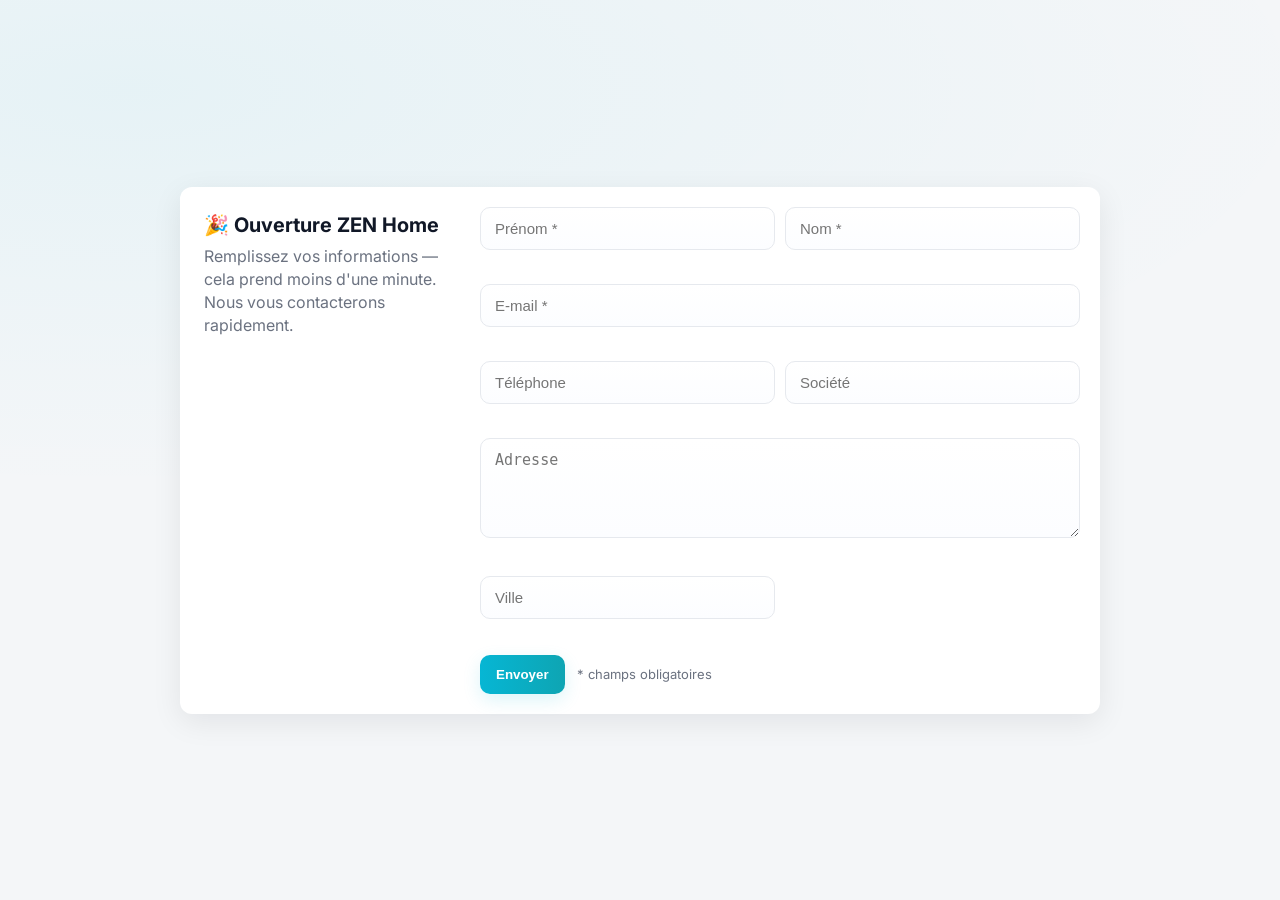
==== form.html @ 554c3422 "first commit" ====
<!DOCTYPE html>
<html lang="fr">

<head>
    <meta charset="UTF-8" />
    <meta name="viewport" content="width=device-width, initial-scale=1.0" />
    <title>Ouverture ZEN Home</title>
    <link rel="preconnect" href="https://fonts.googleapis.com">
    <link rel="preconnect" href="https://fonts.gstatic.com" crossorigin>
    <link href="https://fonts.googleapis.com/css2?family=Inter:wght@300;400;600;700&display=swap" rel="stylesheet">
    <link rel="stylesheet" href="styles.css">
</head>

<body>

    <div class="wrap">
        <div class="card" role="region" aria-label="Formulaire ZEN Home">

            <div class="intro">
                <h1>🎉 Ouverture ZEN Home</h1>
                <p class="small">Remplissez vos informations — cela prend moins d'une minute. Nous vous contacterons rapidement.</p>
            </div>

            <!-- NETLIFY FORM -->
            <form name="zen-home-leads" method="POST" data-netlify="true" aria-describedby="form-desc">

                <!-- required hidden input -->
                <input type="hidden" name="form-name" value="zen-home-leads" />

                <!-- honeypot anti-spam -->
                <p style="display:none">
                    <label>Ne remplissez pas ceci: <input name="bot-field" /></label>
                </p>

                <div class="grid">
                    <div>
                        <label class="visually-hidden" for="firstName">Prénom</label>
                        <input id="firstName" type="text" name="firstName" placeholder="Prénom *" required />
                        <div class="error" id="firstNameError" aria-live="polite"></div>
                    </div>

                    <div>
                        <label class="visually-hidden" for="lastName">Nom</label>
                        <input id="lastName" type="text" name="lastName" placeholder="Nom *" required />
                        <div class="error" id="lastNameError" aria-live="polite"></div>
                    </div>

                    <div class="full">
                        <label class="visually-hidden" for="email">E-mail</label>
                        <input id="email" type="email" name="email" placeholder="E‑mail *" required />
                        <div class="error" id="emailError" aria-live="polite"></div>
                    </div>

                    <div>
                        <label class="visually-hidden" for="phone">Téléphone</label>
                        <input id="phone" type="tel" name="phone" placeholder="Téléphone" />
                        <div class="error" id="phoneError" aria-live="polite"></div>
                    </div>

                    <div>
                        <label class="visually-hidden" for="companyName">Société</label>
                        <input id="companyName" type="text" name="companyName" placeholder="Société" />
                        <div class="error" id="companyNameError" aria-live="polite"></div>
                    </div>

                    <div class="full">
                        <label class="visually-hidden" for="address">Adresse</label>
                        <textarea id="address" name="address" placeholder="Adresse"></textarea>
                        <div class="error" id="addressError" aria-live="polite"></div>
                    </div>

                    <div>
                        <label class="visually-hidden" for="city">Ville</label>
                        <input id="city" type="text" name="city" placeholder="Ville" />
                        <div class="error" id="cityError" aria-live="polite"></div>
                    </div>

                </div>

                <div class="actions">
                    <button type="submit">Envoyer</button>
                    <div class="helper">* champs obligatoires</div>
                </div>

            </form>

            <div class="success" id="successMsg" role="status" aria-live="polite">
                <div class="success-inner">✅ <span>Merci ! Nous vous contacterons bientôt.</span></div>
            </div>

        </div>
    </div>

    <script>
        const form = document.querySelector("form");
        const successMsg = document.getElementById("successMsg");

        // helper to set error text in French
        function setError(id, message){
            const el = document.getElementById(id + 'Error');
            if(el) el.textContent = message || '';
        }

        function validate(){
            let ok = true;
            const first = document.getElementById('firstName');
            const last = document.getElementById('lastName');
            const email = document.getElementById('email');

            // reset
            setError('firstName'); setError('lastName'); setError('email');

            if(!first.value.trim()){
                setError('firstName','Veuillez entrer votre prénom.'); ok=false;
            }
            if(!last.value.trim()){
                setError('lastName','Veuillez entrer votre nom.'); ok=false;
            }
            if(!email.value.trim()){
                setError('email','Veuillez entrer votre e‑mail.'); ok=false;
            } else if(!/^\S+@\S+\.\S+$/.test(email.value)){
                setError('email','Format d\'e‑mail invalide.'); ok=false;
            }

            return ok;
        }

        form.addEventListener("submit", function (e) {
            e.preventDefault();

            if(!validate()) return;

            const data = new FormData(form);

            fetch("/", {
                method: "POST",
                body: data
            })
                .then(() => {
                    // show animated success
                    form.style.display = "none";
                    successMsg.style.display = "block";
                })
                .catch(() => alert("Erreur. Veuillez réessayer."));
        });
    </script>

</body>

</html>
---- styles.css ----
/* Styles for modern responsive ZEN Home form */
:root{
    --bg:#f4f6f8;
    --card:#ffffff;
    --muted:#6b7280;
    --accent-2:#06b6d4;
    --primary:#111827;
    --radius:12px;
}

*{box-sizing:border-box}
html,body{height:100%}
body {
    font-family: 'Inter', system-ui, -apple-system, 'Segoe UI', Roboto, 'Helvetica Neue', Arial;
    background: radial-gradient(1200px 400px at 10% 10%, rgba(6,182,212,0.06), transparent), var(--bg);
    margin: 0;
    color:var(--primary);
    -webkit-font-smoothing:antialiased;
    -moz-osx-font-smoothing:grayscale;
    padding: 24px 12px;
}

.wrap{
    max-width:920px;
    margin: 0 auto;
    display:flex;
    align-items:center;
    justify-content:center;
    min-height: calc(100vh - 48px);
}

.card{
    width:100%;
    background:var(--card);
    border-radius:var(--radius);
    box-shadow: 0 8px 30px rgba(2,6,23,0.08);
    padding:20px;
    display:flex;
    gap:20px;
    align-items:flex-start;
}

.intro{
    flex:0 0 260px;
    padding:6px 4px;
}

.intro h1{
    margin:0 0 8px 0;
    font-size:20px;
}

.intro p{margin:0;color:var(--muted);line-height:1.45}

form{
    flex:1 1 auto;
}

.grid{
    display:grid;
    grid-template-columns: 1fr;
    gap:10px;
}

@media(min-width:720px){
    .grid{grid-template-columns: repeat(2,1fr)}
}

.label{display:block;font-size:13px;color:var(--muted);margin-bottom:6px}

label.visually-hidden{position:absolute!important;height:1px;width:1px;overflow:hidden;clip:rect(1px,1px,1px,1px);white-space:nowrap}

input,
textarea{
    width:100%;
    padding:12px 14px;
    border-radius:10px;
    border:1px solid #e6e9ee;
    font-size:15px;
    background:linear-gradient(#fff,#fcfdff);
    transition:box-shadow .18s, border-color .12s, transform .06s;
}

input:focus, textarea:focus{outline:none;border-color:var(--accent-2);box-shadow:0 6px 22px rgba(6,182,212,0.08);transform:translateY(-1px)}

textarea{min-height:100px;resize:vertical}

.full{grid-column:1/-1}

.actions{margin-top:12px;display:flex;gap:12px;align-items:center}

button{
    padding:12px 16px;
    border-radius:10px;
    border:none;
    background:linear-gradient(90deg,var(--accent-2),#0ea5b3);
    color:white;
    font-weight:600;
    cursor:pointer;
    box-shadow: 0 6px 18px rgba(6,182,212,0.14);
    transition:transform .12s, box-shadow .12s, opacity .12s;
}

button:active{transform:translateY(1px)}

.helper{color:var(--muted);font-size:13px}

.success{
    text-align:center;
    color:green;
    display:none;
    margin-top:12px;
    font-weight:600;
}

/* success animation */
.success-inner{display:inline-block;padding:12px 16px;border-radius:10px;background:linear-gradient(180deg, #ecfdf5,#ffffff);box-shadow:0 8px 24px rgba(6,182,212,0.06);transform:translateY(-6px);animation:pop .5s ease forwards}

@keyframes pop{from{opacity:0;transform:translateY(6px) scale(.98)}to{opacity:1;transform:translateY(0) scale(1)}}

/* error messages */
.error{color:#dc2626;font-size:13px;min-height:18px;margin-top:6px}

/* small device tweaks */
@media(max-width:640px){
    .card{flex-direction:column;padding:16px}
    .intro{flex:0 0 auto}
    .intro h1{font-size:18px}
    body{padding:18px 10px}
    .wrap{min-height:unset}
}

/* make buttons full width on very small screens */
@media(max-width:420px){
    .actions{flex-direction:column;align-items:stretch}
    .actions button{width:100%}
}
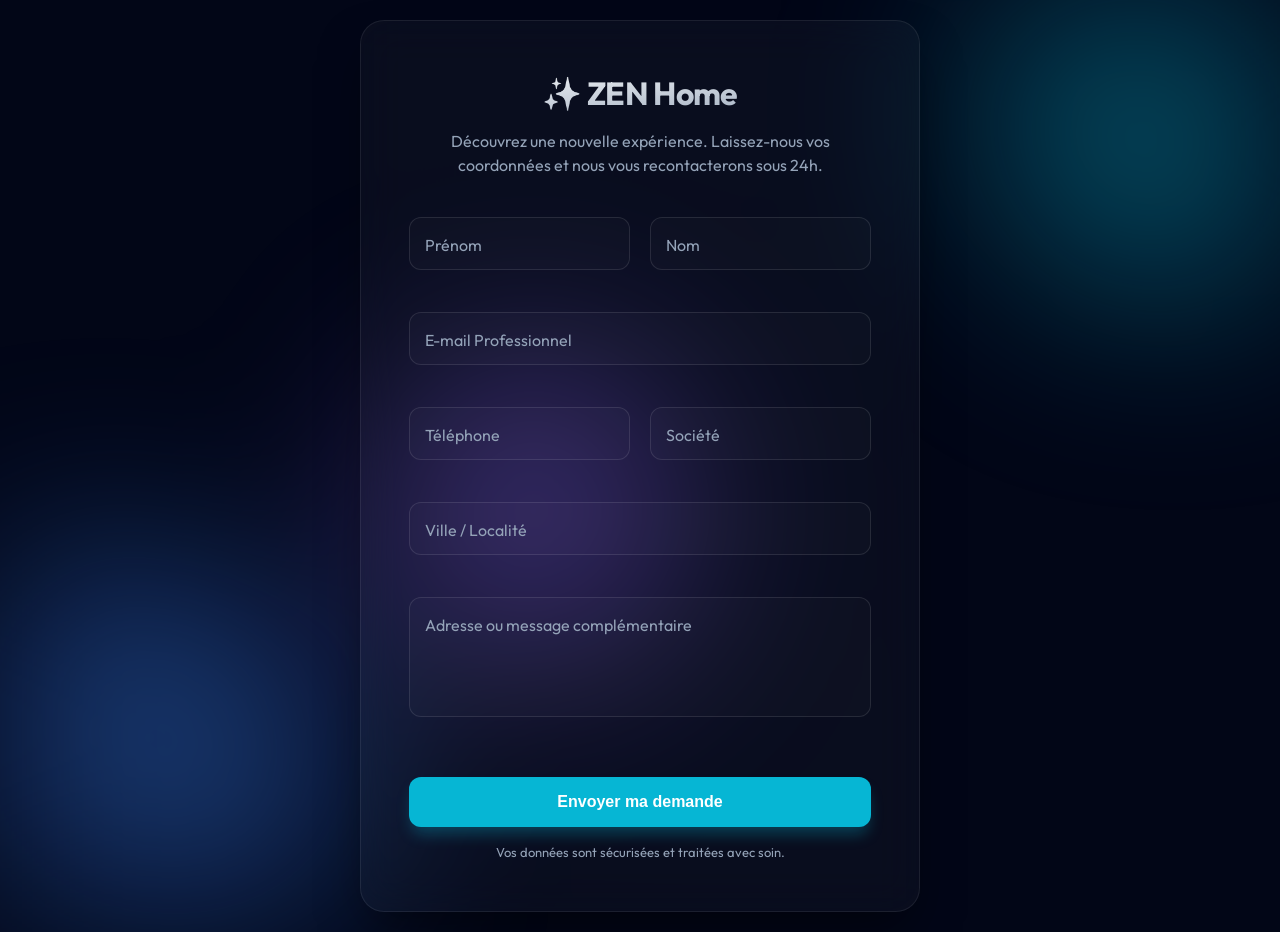
==== commit c682969e: "Enhanced UI/UX" ====
--- a/form.html
+++ b/form.html
@@ -1,150 +1,199 @@
-<!DOCTYPE html>
-<html lang="fr">
-
-<head>
-    <meta charset="UTF-8" />
-    <meta name="viewport" content="width=device-width, initial-scale=1.0" />
-    <title>Ouverture ZEN Home</title>
-    <link rel="preconnect" href="https://fonts.googleapis.com">
-    <link rel="preconnect" href="https://fonts.gstatic.com" crossorigin>
-    <link href="https://fonts.googleapis.com/css2?family=Inter:wght@300;400;600;700&display=swap" rel="stylesheet">
-    <link rel="stylesheet" href="styles.css">
-</head>
-
-<body>
-
-    <div class="wrap">
-        <div class="card" role="region" aria-label="Formulaire ZEN Home">
-
-            <div class="intro">
-                <h1>🎉 Ouverture ZEN Home</h1>
-                <p class="small">Remplissez vos informations — cela prend moins d'une minute. Nous vous contacterons rapidement.</p>
-            </div>
-
-            <!-- NETLIFY FORM -->
-            <form name="zen-home-leads" method="POST" data-netlify="true" aria-describedby="form-desc">
-
-                <!-- required hidden input -->
-                <input type="hidden" name="form-name" value="zen-home-leads" />
-
-                <!-- honeypot anti-spam -->
-                <p style="display:none">
-                    <label>Ne remplissez pas ceci: <input name="bot-field" /></label>
-                </p>
-
-                <div class="grid">
-                    <div>
-                        <label class="visually-hidden" for="firstName">Prénom</label>
-                        <input id="firstName" type="text" name="firstName" placeholder="Prénom *" required />
-                        <div class="error" id="firstNameError" aria-live="polite"></div>
-                    </div>
-
-                    <div>
-                        <label class="visually-hidden" for="lastName">Nom</label>
-                        <input id="lastName" type="text" name="lastName" placeholder="Nom *" required />
-                        <div class="error" id="lastNameError" aria-live="polite"></div>
-                    </div>
-
-                    <div class="full">
-                        <label class="visually-hidden" for="email">E-mail</label>
-                        <input id="email" type="email" name="email" placeholder="E‑mail *" required />
-                        <div class="error" id="emailError" aria-live="polite"></div>
-                    </div>
-
-                    <div>
-                        <label class="visually-hidden" for="phone">Téléphone</label>
-                        <input id="phone" type="tel" name="phone" placeholder="Téléphone" />
-                        <div class="error" id="phoneError" aria-live="polite"></div>
-                    </div>
-
-                    <div>
-                        <label class="visually-hidden" for="companyName">Société</label>
-                        <input id="companyName" type="text" name="companyName" placeholder="Société" />
-                        <div class="error" id="companyNameError" aria-live="polite"></div>
-                    </div>
-
-                    <div class="full">
-                        <label class="visually-hidden" for="address">Adresse</label>
-                        <textarea id="address" name="address" placeholder="Adresse"></textarea>
-                        <div class="error" id="addressError" aria-live="polite"></div>
-                    </div>
-
-                    <div>
-                        <label class="visually-hidden" for="city">Ville</label>
-                        <input id="city" type="text" name="city" placeholder="Ville" />
-                        <div class="error" id="cityError" aria-live="polite"></div>
-                    </div>
-
-                </div>
-
-                <div class="actions">
-                    <button type="submit">Envoyer</button>
-                    <div class="helper">* champs obligatoires</div>
-                </div>
-
-            </form>
-
-            <div class="success" id="successMsg" role="status" aria-live="polite">
-                <div class="success-inner">✅ <span>Merci ! Nous vous contacterons bientôt.</span></div>
-            </div>
-
-        </div>
-    </div>
-
-    <script>
-        const form = document.querySelector("form");
-        const successMsg = document.getElementById("successMsg");
-
-        // helper to set error text in French
-        function setError(id, message){
-            const el = document.getElementById(id + 'Error');
-            if(el) el.textContent = message || '';
-        }
-
-        function validate(){
-            let ok = true;
-            const first = document.getElementById('firstName');
-            const last = document.getElementById('lastName');
-            const email = document.getElementById('email');
-
-            // reset
-            setError('firstName'); setError('lastName'); setError('email');
-
-            if(!first.value.trim()){
-                setError('firstName','Veuillez entrer votre prénom.'); ok=false;
-            }
-            if(!last.value.trim()){
-                setError('lastName','Veuillez entrer votre nom.'); ok=false;
-            }
-            if(!email.value.trim()){
-                setError('email','Veuillez entrer votre e‑mail.'); ok=false;
-            } else if(!/^\S+@\S+\.\S+$/.test(email.value)){
-                setError('email','Format d\'e‑mail invalide.'); ok=false;
-            }
-
-            return ok;
-        }
-
-        form.addEventListener("submit", function (e) {
-            e.preventDefault();
-
-            if(!validate()) return;
-
-            const data = new FormData(form);
-
-            fetch("/", {
-                method: "POST",
-                body: data
-            })
-                .then(() => {
-                    // show animated success
-                    form.style.display = "none";
-                    successMsg.style.display = "block";
-                })
-                .catch(() => alert("Erreur. Veuillez réessayer."));
-        });
-    </script>
-
-</body>
-
-</html>+<!DOCTYPE html>
+<html lang="fr">
+
+<head>
+    <meta charset="UTF-8" />
+    <meta name="viewport" content="width=device-width, initial-scale=1.0" />
+    <title>ZEN Home | Formulaire de Contact Premium</title>
+    <meta name="description" content="Rejoignez ZEN Home. Remplissez vos informations pour une ouverture rapide et personnalisée.">
+    <link rel="stylesheet" href="styles.css">
+</head>
+
+<body>
+
+    <!-- Animated Background Blobs -->
+    <div class="bg-blobs" aria-hidden="true">
+        <div class="blob blob-1"></div>
+        <div class="blob blob-2"></div>
+        <div class="blob blob-3"></div>
+    </div>
+
+    <div class="container">
+        <div class="card" role="region" aria-label="Formulaire ZEN Home">
+
+            <div class="header">
+                <h1>✨ ZEN Home</h1>
+                <p>Découvrez une nouvelle expérience. Laissez-nous vos coordonnées et nous vous recontacterons sous 24h.</p>
+            </div>
+
+            <!-- NETLIFY FORM -->
+            <form id="leadForm" name="zen-home-leads" method="POST" data-netlify="true" aria-describedby="form-desc" novalidate>
+
+                <!-- Netlify hidden input -->
+                <input type="hidden" name="form-name" value="zen-home-leads" />
+
+                <!-- Honeypot -->
+                <p style="display:none">
+                    <label>Bot field: <input name="bot-field" /></label>
+                </p>
+
+                <div class="form-grid">
+                    <div class="field">
+                        <input id="firstName" type="text" name="firstName" placeholder=" " required autocomplete="given-name" />
+                        <label for="firstName">Prénom</label>
+                        <div class="error-msg" id="firstNameError" aria-live="polite"></div>
+                    </div>
+
+                    <div class="field">
+                        <input id="lastName" type="text" name="lastName" placeholder=" " required autocomplete="family-name" />
+                        <label for="lastName">Nom</label>
+                        <div class="error-msg" id="lastNameError" aria-live="polite"></div>
+                    </div>
+
+                    <div class="field full-width">
+                        <input id="email" type="email" name="email" placeholder=" " required autocomplete="email" />
+                        <label for="email">E-mail Professionnel</label>
+                        <div class="error-msg" id="emailError" aria-live="polite"></div>
+                    </div>
+
+                    <div class="field">
+                        <input id="phone" type="tel" name="phone" placeholder=" " autocomplete="tel" />
+                        <label for="phone">Téléphone</label>
+                        <div class="error-msg" id="phoneError" aria-live="polite"></div>
+                    </div>
+
+                    <div class="field">
+                        <input id="companyName" type="text" name="companyName" placeholder=" " autocomplete="organization" />
+                        <label for="companyName">Société</label>
+                        <div class="error-msg" id="companyNameError" aria-live="polite"></div>
+                    </div>
+
+                    <div class="field full-width">
+                        <input id="city" type="text" name="city" placeholder=" " autocomplete="address-level2" />
+                        <label for="city">Ville / Localité</label>
+                        <div class="error-msg" id="cityError" aria-live="polite"></div>
+                    </div>
+
+                    <div class="field full-width">
+                        <textarea id="address" name="address" placeholder=" "></textarea>
+                        <label for="address">Adresse ou message complémentaire</label>
+                        <div class="error-msg" id="addressError" aria-live="polite"></div>
+                    </div>
+                </div>
+
+                <div class="actions">
+                    <button type="submit" id="submitBtn">
+                        <span>Envoyer ma demande</span>
+                        <div class="spinner"></div>
+                    </button>
+                    <p class="helper-text">Vos données sont sécurisées et traitées avec soin.</p>
+                </div>
+
+            </form>
+
+            <div class="success-container" id="successMsg">
+                <div class="success-icon">✓</div>
+                <h2>Demande Reçue !</h2>
+                <p>Merci de votre intérêt pour ZEN Home. Un conseiller vous contactera très prochainement.</p>
+            </div>
+
+        </div>
+    </div>
+
+    <script>
+        const form = document.getElementById("leadForm");
+        const submitBtn = document.getElementById("submitBtn");
+        const successMsg = document.getElementById("successMsg");
+
+        function showErrors(errors) {
+            // Reset all errors
+            document.querySelectorAll('.error-msg').forEach(el => {
+                el.textContent = '';
+                el.classList.remove('visible');
+            });
+            document.querySelectorAll('.field').forEach(el => el.classList.remove('has-error'));
+
+            // Show specific errors
+            Object.keys(errors).forEach(key => {
+                const errorEl = document.getElementById(key + 'Error');
+                if (errorEl) {
+                    errorEl.textContent = errors[key];
+                    errorEl.classList.add('visible');
+                    errorEl.closest('.field').classList.add('has-error');
+                }
+            });
+        }
+
+        function validate() {
+            const errors = {};
+            const first = document.getElementById('firstName').value.trim();
+            const last = document.getElementById('lastName').value.trim();
+            const email = document.getElementById('email').value.trim();
+
+            if (!first) errors.firstName = 'Le prénom est requis';
+            if (!last) errors.lastName = 'Le nom est requis';
+            if (!email) {
+                errors.email = 'L\'e-mail est requis';
+            } else if (!/^\S+@\S+\.\S+$/.test(email)) {
+                errors.email = 'Format d\'e-mail invalide';
+            }
+
+            showErrors(errors);
+            return Object.keys(errors).length === 0;
+        }
+
+        form.addEventListener("submit", function (e) {
+            e.preventDefault();
+
+            if (!validate()) return;
+
+            // Loading state
+            submitBtn.disabled = true;
+            submitBtn.classList.add('loading');
+
+            const data = new FormData(form);
+
+            fetch("/", {
+                method: "POST",
+                body: data
+            })
+                .then(() => {
+                    form.style.display = "none";
+                    successMsg.style.display = "block";
+                    // Scroll to top of card if needed
+                    successMsg.scrollIntoView({ behavior: 'smooth', block: 'center' });
+                })
+                .catch((err) => {
+                    console.error(err);
+                    alert("Une erreur est survenue. Veuillez réessayer ultérieurement.");
+                })
+                .finally(() => {
+                    submitBtn.disabled = false;
+                    submitBtn.classList.remove('loading');
+                });
+        });
+
+        // Real-time validation on blur
+        form.querySelectorAll('input, textarea').forEach(input => {
+            input.addEventListener('blur', () => {
+                const fieldName = input.getAttribute('id');
+                const errorEl = document.getElementById(fieldName + 'Error');
+                const fieldContainer = input.closest('.field');
+
+                if (input.hasAttribute('required') && !input.value.trim()) {
+                    errorEl.textContent = 'Ce champ est obligatoire';
+                    errorEl.classList.add('visible');
+                    fieldContainer.classList.add('has-error');
+                } else {
+                    // Clear error if valid
+                    errorEl.textContent = '';
+                    errorEl.classList.remove('visible');
+                    fieldContainer.classList.remove('has-error');
+                }
+            });
+        });
+    </script>
+
+</body>
+
+</html>
--- a/styles.css
+++ b/styles.css
@@ -1,137 +1,364 @@
-/* Styles for modern responsive ZEN Home form */
-:root{
-    --bg:#f4f6f8;
-    --card:#ffffff;
-    --muted:#6b7280;
-    --accent-2:#06b6d4;
-    --primary:#111827;
-    --radius:12px;
-}
-
-*{box-sizing:border-box}
-html,body{height:100%}
+@import url('https://fonts.googleapis.com/css2?family=Outfit:wght@300;400;500;600;700&display=swap');
+
+:root {
+    /* Color Palette */
+    --primary: #0f172a;
+    --primary-light: #1e293b;
+    --accent: #06b6d4;
+    --accent-hover: #0891b2;
+    --accent-soft: rgba(6, 182, 212, 0.1);
+    
+    /* Backgrounds */
+    --bg-dark: #020617;
+    --glass-bg: rgba(255, 255, 255, 0.03);
+    --glass-border: rgba(255, 255, 255, 0.08);
+    --glass-shadow: 0 25px 50px -12px rgba(0, 0, 0, 0.5);
+    
+    /* Input Colors */
+    --input-bg: rgba(255, 255, 255, 0.02);
+    --input-border: rgba(255, 255, 255, 0.1);
+    --input-focus: var(--accent);
+    --text-main: #f8fafc;
+    --text-muted: #94a3b8;
+    --error: #ef4444;
+    --success: #10b981;
+    
+    /* Layout */
+    --radius-xl: 24px;
+    --radius-lg: 16px;
+    --radius-md: 12px;
+    --transition: all 0.3s cubic-bezier(0.4, 0, 0.2, 1);
+}
+
+* {
+    box-sizing: border-box;
+    margin: 0;
+    padding: 0;
+}
+
 body {
-    font-family: 'Inter', system-ui, -apple-system, 'Segoe UI', Roboto, 'Helvetica Neue', Arial;
-    background: radial-gradient(1200px 400px at 10% 10%, rgba(6,182,212,0.06), transparent), var(--bg);
-    margin: 0;
-    color:var(--primary);
-    -webkit-font-smoothing:antialiased;
-    -moz-osx-font-smoothing:grayscale;
-    padding: 24px 12px;
-}
-
-.wrap{
-    max-width:920px;
+    font-family: 'Outfit', sans-serif;
+    background-color: var(--bg-dark);
+    color: var(--text-main);
+    line-height: 1.5;
+    min-height: 100vh;
+    display: flex;
+    align-items: center;
+    justify-content: center;
+    padding: 20px;
+    overflow-x: hidden;
+    position: relative;
+}
+
+/* Dynamic Background */
+.bg-blobs {
+    position: fixed;
+    top: 0;
+    left: 0;
+    width: 100%;
+    height: 100%;
+    z-index: -1;
+    overflow: hidden;
+    filter: blur(100px);
+}
+
+.blob {
+    position: absolute;
+    border-radius: 50%;
+    opacity: 0.4;
+    animation: move 20s infinite alternate;
+}
+
+.blob-1 {
+    width: 400px;
+    height: 400px;
+    background: var(--accent);
+    top: -100px;
+    right: -100px;
+    animation-duration: 25s;
+}
+
+.blob-2 {
+    width: 500px;
+    height: 500px;
+    background: #3b82f6;
+    bottom: -150px;
+    left: -150px;
+    animation-duration: 30s;
+    animation-delay: -5s;
+}
+
+.blob-3 {
+    width: 300px;
+    height: 300px;
+    background: #8b5cf6;
+    top: 40%;
+    left: 30%;
+    animation-duration: 20s;
+    animation-delay: -10s;
+}
+
+@keyframes move {
+    0% { transform: translate(0, 0) scale(1); }
+    33% { transform: translate(30px, -50px) scale(1.1); }
+    66% { transform: translate(-20px, 20px) scale(0.9); }
+    100% { transform: translate(0, 0) scale(1); }
+}
+
+/* Form Container */
+.container {
+    width: 100%;
+    max-width: 560px;
+    position: relative;
+    z-index: 1;
+}
+
+.card {
+    background: var(--glass-bg);
+    backdrop-filter: blur(20px);
+    -webkit-backdrop-filter: blur(20px);
+    border: 1px solid var(--glass-border);
+    border-radius: var(--radius-xl);
+    padding: 48px;
+    box-shadow: var(--glass-shadow);
+    transition: var(--transition);
+}
+
+.card:hover {
+    border-color: rgba(255, 255, 255, 0.15);
+}
+
+/* Header Section */
+.header {
+    text-align: center;
+    margin-bottom: 40px;
+}
+
+.header h1 {
+    font-size: 32px;
+    font-weight: 700;
+    margin-bottom: 12px;
+    background: linear-gradient(to bottom right, #fff, #94a3b8);
+    -webkit-background-clip: text;
+    -webkit-text-fill-color: transparent;
+    letter-spacing: -0.02em;
+}
+
+.header p {
+    color: var(--text-muted);
+    font-size: 16px;
+    max-width: 400px;
     margin: 0 auto;
-    display:flex;
-    align-items:center;
-    justify-content:center;
-    min-height: calc(100vh - 48px);
-}
-
-.card{
-    width:100%;
-    background:var(--card);
-    border-radius:var(--radius);
-    box-shadow: 0 8px 30px rgba(2,6,23,0.08);
-    padding:20px;
-    display:flex;
-    gap:20px;
-    align-items:flex-start;
-}
-
-.intro{
-    flex:0 0 260px;
-    padding:6px 4px;
-}
-
-.intro h1{
-    margin:0 0 8px 0;
-    font-size:20px;
-}
-
-.intro p{margin:0;color:var(--muted);line-height:1.45}
-
-form{
-    flex:1 1 auto;
-}
-
-.grid{
-    display:grid;
-    grid-template-columns: 1fr;
-    gap:10px;
-}
-
-@media(min-width:720px){
-    .grid{grid-template-columns: repeat(2,1fr)}
-}
-
-.label{display:block;font-size:13px;color:var(--muted);margin-bottom:6px}
-
-label.visually-hidden{position:absolute!important;height:1px;width:1px;overflow:hidden;clip:rect(1px,1px,1px,1px);white-space:nowrap}
-
-input,
-textarea{
-    width:100%;
-    padding:12px 14px;
-    border-radius:10px;
-    border:1px solid #e6e9ee;
-    font-size:15px;
-    background:linear-gradient(#fff,#fcfdff);
-    transition:box-shadow .18s, border-color .12s, transform .06s;
-}
-
-input:focus, textarea:focus{outline:none;border-color:var(--accent-2);box-shadow:0 6px 22px rgba(6,182,212,0.08);transform:translateY(-1px)}
-
-textarea{min-height:100px;resize:vertical}
-
-.full{grid-column:1/-1}
-
-.actions{margin-top:12px;display:flex;gap:12px;align-items:center}
-
-button{
-    padding:12px 16px;
-    border-radius:10px;
-    border:none;
-    background:linear-gradient(90deg,var(--accent-2),#0ea5b3);
-    color:white;
-    font-weight:600;
-    cursor:pointer;
-    box-shadow: 0 6px 18px rgba(6,182,212,0.14);
-    transition:transform .12s, box-shadow .12s, opacity .12s;
-}
-
-button:active{transform:translateY(1px)}
-
-.helper{color:var(--muted);font-size:13px}
-
-.success{
-    text-align:center;
-    color:green;
-    display:none;
-    margin-top:12px;
-    font-weight:600;
-}
-
-/* success animation */
-.success-inner{display:inline-block;padding:12px 16px;border-radius:10px;background:linear-gradient(180deg, #ecfdf5,#ffffff);box-shadow:0 8px 24px rgba(6,182,212,0.06);transform:translateY(-6px);animation:pop .5s ease forwards}
-
-@keyframes pop{from{opacity:0;transform:translateY(6px) scale(.98)}to{opacity:1;transform:translateY(0) scale(1)}}
-
-/* error messages */
-.error{color:#dc2626;font-size:13px;min-height:18px;margin-top:6px}
-
-/* small device tweaks */
-@media(max-width:640px){
-    .card{flex-direction:column;padding:16px}
-    .intro{flex:0 0 auto}
-    .intro h1{font-size:18px}
-    body{padding:18px 10px}
-    .wrap{min-height:unset}
-}
-
-/* make buttons full width on very small screens */
-@media(max-width:420px){
-    .actions{flex-direction:column;align-items:stretch}
-    .actions button{width:100%}
-}
+}
+
+/* Form Layout */
+form {
+    display: flex;
+    flex-direction: column;
+    gap: 24px;
+}
+
+.form-grid {
+    display: grid;
+    grid-template-columns: 1fr 1fr;
+    gap: 20px;
+}
+
+.full-width {
+    grid-column: span 2;
+}
+
+/* Floating Labels */
+.field {
+    position: relative;
+}
+
+.field input, 
+.field textarea {
+    width: 100%;
+    background: var(--input-bg);
+    border: 1px solid var(--input-border);
+    border-radius: var(--radius-md);
+    padding: 16px 16px;
+    color: var(--text-main);
+    font-family: inherit;
+    font-size: 15px;
+    transition: var(--transition);
+    outline: none;
+}
+
+.field textarea {
+    min-height: 120px;
+    resize: none;
+}
+
+.field label {
+    position: absolute;
+    left: 16px;
+    top: 16px;
+    color: var(--text-muted);
+    pointer-events: none;
+    transition: var(--transition);
+    transform-origin: left top;
+}
+
+/* Label behavior when focused or has content */
+.field input:focus ~ label,
+.field input:not(:placeholder-shown) ~ label,
+.field textarea:focus ~ label,
+.field textarea:not(:placeholder-shown) ~ label {
+    transform: translateY(-32px) scale(0.85);
+    color: var(--accent);
+    font-weight: 500;
+}
+
+.field input:focus, 
+.field textarea:focus {
+    border-color: var(--accent);
+    background: rgba(255, 255, 255, 0.05);
+    box-shadow: 0 0 0 4px var(--accent-soft);
+}
+
+/* Error States */
+.error-msg {
+    color: var(--error);
+    font-size: 12px;
+    margin-top: 6px;
+    height: 16px;
+    opacity: 0;
+    transform: translateY(-5px);
+    transition: var(--transition);
+}
+
+.error-msg.visible {
+    opacity: 1;
+    transform: translateY(0);
+}
+
+.field.has-error input {
+    border-color: var(--error);
+}
+
+/* Actions */
+.actions {
+    margin-top: 8px;
+    display: flex;
+    flex-direction: column;
+    gap: 16px;
+}
+
+button {
+    width: 100%;
+    padding: 16px;
+    border: none;
+    border-radius: var(--radius-md);
+    background: var(--accent);
+    color: white;
+    font-size: 16px;
+    font-weight: 600;
+    cursor: pointer;
+    transition: var(--transition);
+    display: flex;
+    align-items: center;
+    justify-content: center;
+    gap: 8px;
+    box-shadow: 0 10px 15px -3px rgba(6, 182, 212, 0.3);
+}
+
+button:hover {
+    background: var(--accent-hover);
+    transform: translateY(-2px);
+    box-shadow: 0 20px 25px -5px rgba(6, 182, 212, 0.4);
+}
+
+button:active {
+    transform: translateY(0);
+}
+
+button:disabled {
+    opacity: 0.7;
+    cursor: not-allowed;
+}
+
+.helper-text {
+    text-align: center;
+    font-size: 13px;
+    color: var(--text-muted);
+}
+
+/* Success Message */
+.success-container {
+    display: none;
+    text-align: center;
+    padding: 20px 0;
+}
+
+.success-icon {
+    width: 64px;
+    height: 64px;
+    background: rgba(16, 185, 129, 0.1);
+    color: var(--success);
+    border-radius: 50%;
+    display: flex;
+    align-items: center;
+    justify-content: center;
+    margin: 0 auto 24px;
+    font-size: 32px;
+    animation: scale-up 0.5s cubic-bezier(0.175, 0.885, 0.32, 1.275);
+}
+
+@keyframes scale-up {
+    0% { transform: scale(0); }
+    100% { transform: scale(1); }
+}
+
+/* Loading Spinner */
+.spinner {
+    width: 20px;
+    height: 20px;
+    border: 2px solid rgba(255, 255, 255, 0.3);
+    border-top-color: white;
+    border-radius: 50%;
+    animation: spin 0.8s linear infinite;
+    display: none;
+}
+
+@keyframes spin {
+    to { transform: rotate(360deg); }
+}
+
+button.loading .spinner {
+    display: block;
+}
+
+button.loading span {
+    display: none;
+}
+
+/* Responsive Tweaks */
+@media (max-width: 640px) {
+    .card {
+        padding: 32px 24px;
+    }
+    
+    .form-grid {
+        grid-template-columns: 1fr;
+    }
+    
+    .full-width {
+        grid-column: auto;
+    }
+    
+    .header h1 {
+        font-size: 28px;
+    }
+}
+
+@media (max-height: 700px) {
+    body {
+        align-items: flex-start;
+        padding-top: 40px;
+        padding-bottom: 40px;
+    }
+}
+
